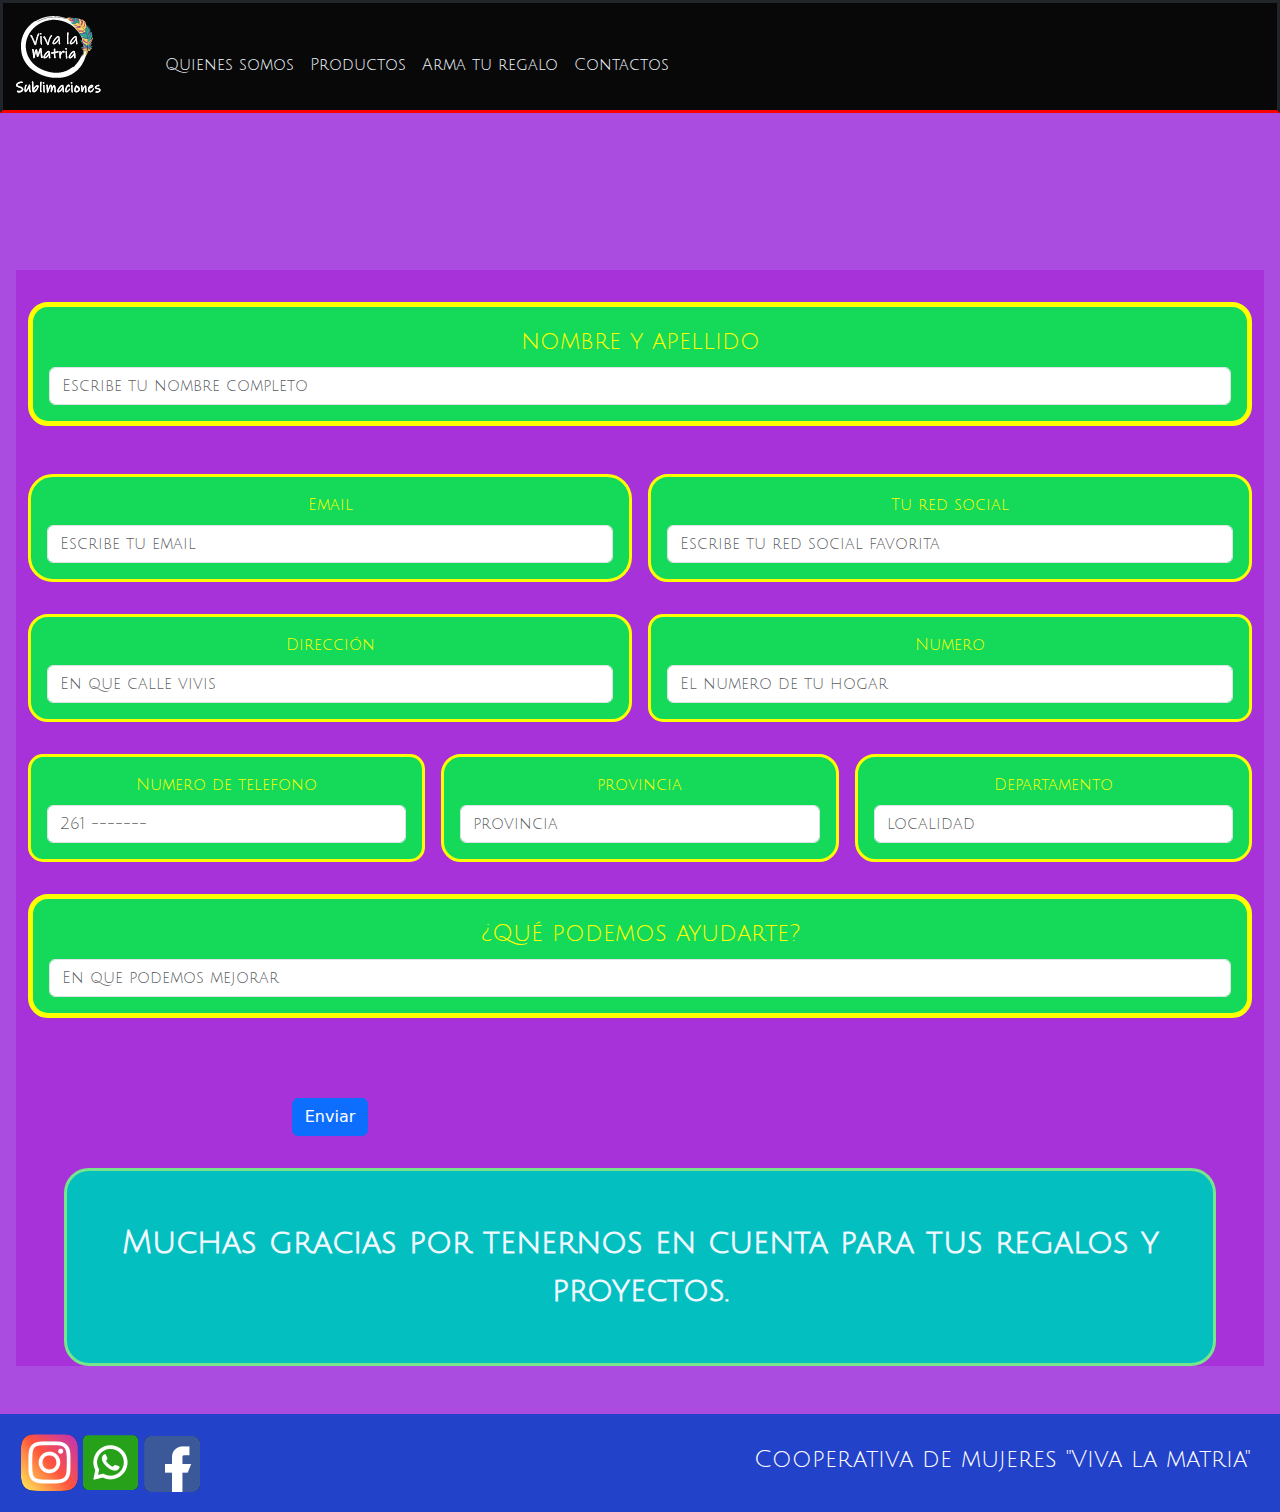
==== pages/contactos.html @ 8a1effc8 "Add files via upload" ====
<!DOCTYPE html>
<html lang="en">
<head>
    <meta charset="UTF-8">
    <meta name="viewport" content="width=device-width, initial-scale=1.0">
    <link href="https://cdn.jsdelivr.net/npm/bootstrap@5.3.3/dist/css/bootstrap.min.css" rel="stylesheet" integrity="sha384-QWTKZyjpPEjISv5WaRU9OFeRpok6YctnYmDr5pNlyT2bRjXh0JMhjY6hW+ALEwIH" crossorigin="anonymous">
    <title>contactos</title>
    <link rel="stylesheet" href="../css/main.css">
</head>
<body>
  
  <nav class="navbar navbar-expand-lg navbar-light">
    <div class="container-fluid">
      <a class="navbar-brand" href="../index.html">
        <img src="../imagenes/blacxo.png" alt="">
      </a>
      <button class="navbar-toggler bg-light" type="button" data-bs-toggle="collapse" data-bs-target="#navbarNavAltMarkup" aria-controls="navbarNavAltMarkup" aria-expanded="false" aria-label="Toggle navigation">
        <span class="navbar-toggler-icon bg-light"></span>
      </button>
      <div class="collapse navbar-collapse" id="navbarNavAltMarkup">
        <div class="navbar-nav">
          
          <a class="nav-link" href="../pages/nostros.html">Quienes somos</a>
          <a class="nav-link" href="../pages/produc.html">Productos</a>
          <a class="nav-link" href="../pages/armatupack.html">Arma tu regalo</a>
          <a class="nav-link" href="../pages/contactos.html">Contactos</a>
          
        </div>
      </div>
    </div>
  </nav>
  <div class="caricatura">

    <iframe src="https://lottie.host/embed/b3f17130-139a-46fc-b226-9d6e47f31c2c/EEmPaVy9cm.json"></iframe>
  
  <main class="contactosGeneral">
    <div class="container-fluid">
      <div class="row g-3">
        <div class="col col-12 col-sm-12 col-md-12 col-lg-12">
          <div class="nombreApellido">
            <label for="emailInput" class="form-label">nombre y apellido</label>
            <input type="email" class="form-control" id="emailInput" placeholder="Escribe tu nombre completo">
          </div>

        </div>
        <div class="col col col-sm-12 col-md-6 col-lg-6">
          <div class="mail">
            <label for="emailInput" class="form-label">Email</label>
            <input type="email" class="form-control" id="emailInput" placeholder="Escribe tu email">
          </div>
          </div>
        <div class="col col-sm-12 col-md-6 col-lg-6">
           <div class="redsocial">
              <label for="inputSocial" class="form-label"> Tu red social</label>
              <input type="text" class="form-control" id="inputSocial" placeholder="Escribe tu red social favorita">
            </div>
        </div>
        <div class="col col-sm-12 col-md-6 col-lg-6">
           <div class="direccion">
              <label for="inputDireccionl" class="form-label"> Dirección</label>
              <input type="text" class="form-control" id="inputDireccion" placeholder="En que calle vivis">
           </div>
         
          </div>
        <div class="col col-sm-12 col-md-6 col-lg-6">
          <div class="numero">
            <label for="inputNumber" class="form-label"> Numero</label>
            <input type="text" class="form-control" id="inputNumber" placeholder="El numero de tu hogar">
          </div>
          
        </div>  
        <div class="col col-sm-12 col-md-4 col-lg-4">
          <div class="tel">
              <label for="inputNumberTel" class="form-label"> Numero de telefono</label>
              <input type="text" class="form-control" id="inputNumberTel" placeholder="261 -------">
          </div>
        </div>
        <div class="col col-sm-12 col-md-4 col-lg-4">
           <div class="provincia">
             <label for="inputProvince" class="form-label"> provincia</label>
              <input type="text" class="form-control" id="inputProvince" placeholder="provincia">
            </div>
              
        </div>
        <div class="col col-sm-12 col-md-4 col-lg-4">
          <div class="departamento">
           <label for="inputState" class="form-label"> Departamento</label>
           <input type="text" class="form-control" id="inputState" placeholder="localidad">
         </div>
        </div>
        <div class="col-sm-12 col-md-12 col-lg-12">
          <div class="quePodemos">
           <label for="inputcoment" class="form-label"> ¿Qué podemos ayudarte?</label>
           <input type="text" class="form-control" id="inputcoment" placeholder="En que podemos mejorar">
          </div>
        </div>

         <div class="col-6">
            <div class="enviar"></div>
              <button type="submit" class="btn btn-primary">
               Enviar
              </button>
            </div>
          </div>
    </div>
      <div class="row-8">
        <div class="ContactoMujeres">
           <p class="contac"> Muchas gracias por tenernos en cuenta para tus regalos y proyectos. </p>
            
          </div>

      </div>

    </div>
    
   
    <div class="foote">
              
      <div class="iconos">
        <a href="https://www.instagram.com/vivalamatria2023/">
            <img src="../imagenes/I.png" alt="instagram">
        </a>
        <a href="https://whatsapp.com/channel/0029VaIj0CXFi8xaFSref11J">
            <img src="../imagenes/Recurso 4.png" alt=" whatsapp">
        </a>
        <a href="https://www.facebook.com/profile.php?id=100095602959605">
            <img src="../imagenes/Recurso 5.png" alt="facebook">

        </a>
        
    </div>
      
      
      <div class="titu">
          <h2 class="coope">Cooperativa de mujeres "Viva la matria"</h2>
      </div>
        
  
        
    </div>
      
  </footer>
  <script src="https://cdn.jsdelivr.net/npm/bootstrap@5.3.3/dist/js/bootstrap.bundle.min.js" integrity="sha384-YvpcrYf0tY3lHB60NNkmXc5s9fDVZLESaAA55NDzOxhy9GkcIdslK1eN7N6jIeHz" crossorigin="anonymous"></script>
  
    
</body>
  
</html>
---- css/main.css ----
/* tipografias general*/
@font-face {
  font-family:"juli" ;
  src: url("../font/juli.ttf");
}
/* reset de la paginas */
*{margin:0;
padding: 0;
box-sizing:border-box;}

/* navegador */
nav{
    background-color:#080808;
    border-bottom-color: rgb(255, 0, 0);
    border-style:solid ; 
    
   
ul
  {
    color: rgb(240, 248, 255);font-family: "juli";font:20px; list-style-type:none; text-decoration: none; 
  }
 
  
  
  
 ol { list-style: none;}
 /* navegador */

footer {background-color: #8045FE;
width:1850px;
grid-area:footer;
}



    
ol li {display:inline-block;
       padding-inline-start:30px;
       color: aliceblue;
      
       
      }  
.textos1
{ text-align: center;
  font-family:"juli";
  color: aliceblue;
  font-size:xx-large;
  background-color:turquoise;
  border-color: white ;
  padding: 9rem ;
  grid-area: titulo ;
 
 
}
      
.imagentaza 
  {text-align: center;
   background-color: #2342ca;
   border: 5px;
   border-color: aliceblue;
   padding: 13rem;
   grid-area: imagen;
    
          
} 

}
       



.precios {background-color: aqua;
        text-align: right;}

.titulo2 {font-size: large;}
.contac { 
        font-family:"juli";
        font-size: large;
        font-weight: bold;
       }
.contenedor{
  display:grid;
  gap:10px;
  justify-content: space-between;
  align-items:center center;
  grid-template-areas: 
  "imagen titulo"
  "imagen descripcion"
  ;
}
.cuerponostros{ 
  background-color: aliceblue;
  width:1850px
}
.foote{
  display: flex;
  justify-content: space-between;
  align-items: center;
  padding-top: 20px;
  padding-bottom:  20px;
  padding-left:20px ;
  padding-right: 20px;
  background-color: #2342ca; 
 }
 .coope{ font-family:"juli";
font-size:x-large;
color:white;
}
a{text-decoration: none;
color: aliceblue;
}
.descripcion{ background-color: #77E68A;
font-family: "juli";
color: aliceblue;
font-size:x-small;
grid-area:descripcion;
padding-top:2rem;

  padding-bottom: 3rem;
  padding-left:4rem ;
  padding-right: 5rem;
}


.productoremera{
  background-color: #77E68A;
color: aliceblue;
font-family: "juli";
font-size: xx-large;
text-align: center;
padding-left:2rem;
justify-content: center;
border-radius:20px;
border-color: #8045FE;
border-style:solid;
margin-top:2rem; 



}
.productotaza{
  background-color: darkturquoise;
  color: aliceblue;
  font-family: "juli";
  font-size: xx-large;
  grid-area: taza;
  padding:2rem;
  border-radius:20px;
  text-align: center;
  margin-top:2rem;
  margin-bottom:2rem;
  border-color: #8045FE;
  border-style:solid; 
}
.productollavero{
  background-color: deeppink;
  color: aliceblue;
  font-family: "juli";
  font-size: xx-large;
  grid-area: llavero;
  border-radius:20px;
  text-align: center;
  padding:2rem;
  margin-bottom:2rem;
  border-color: #8045FE;
  border-style:solid; 

  
}
.botones{
  background-color: deepskyblue;
  color: aliceblue;
  font-family: "juli";
  font-size: xx-large;
  grid-area:boton;
  text-align: center;
  padding:2rem;
  border-radius:20px;
  border-color: #8045FE;
  border-style:solid ;
}

.productoss{
  display: grid;
  gap: 1rem;
  grid-template-columns:1fr 1fr;
  grid-template-rows:1fr 1fr ;
 
  grid-template-areas: 
  "remera taza"
  "boton llavero"
 }

p{
  text-align: center ;
  padding-bottom:3rem ;
}
.remera{
  text-align: center;
}
.taza{
  text-align: center;
  
}
.llavero{
  text-align: center;
}
.boton{
  text-align: center;
}
.imagen1{ justify-content: center;
  text-align: center;
  text-align: center;
  
}
.imagen2{
  padding-top:2rem;
  align-items: center;
}
.imagen3{
  padding-left:2rem
  padding-top:2rem ;
  align-items:center;
}

.imagen4{
  padding-left:
  padding-top:2rem ;}
  @media (width < 600px) 
  {
   .contenedor {
     grid-template-columns:1fr;
     grid-template-rows: 1fr 1fr 2fr;
     grid-template-areas:
     "imagen"
     "titulo"
     "descripcion"
   }
   .barra{
     display: inline;
    justify-content:left;
    padding-top:0px;
    padding-left:0%;
    padding-right:0%;
    width:100%;
   } 
   .foote{
     display: block;
     align-items: center;
   }
   .descripcion{
     font-size: xx-large;
     text-align: center;
     justify-content: center;
     width: 1080px;
     padding-left:13rem ;
     padding-bottom:13rem ;
     padding-top:13rem;
     padding-right:13rem;
     
 
   }
   .imagentaza{
     padding-left:0rem;
     padding-right:1rem;
     justify-content: left;
     }
     
   
     
     
 } 
 @media (width < 600px){.productoss {
  grid-template-columns:1fr 1fr 1fr 1fr ;
  grid-template-rows:1fr;
  grid-template-areas: 
  "remera" 
  "taza"
  "boton" 
  "llavero"}

 }
 
 
 .nosotros{
  padding-top:20px ;
  padding-bottom:20px ;
  background-color: rgb(248, 244, 244);
  }
  .que{background-color:#A63392;      
   
   padding: 10px;
   border-radius:40px ;
   font-family:"juli" ;
   text-align: center;
   padding:2rem ;
   
   
}
   .que:hover{
    background-color:rgb(216, 4, 216);
    border-color:yellow;
    border-style:solid ;
    animation: heartBeat; 
    animation-duration: 2s; 
   }
  .cuando{
    background-color:#03BFC0 ;
   gap: 10px;
   padding: 10px;
   border-radius:40px;
   font-family:"juli";
   text-align: center;
   padding:2rem;
   margin-bottom:2rem;
   
  }
  .cuando:hover{
    background-color: rgb(6, 99, 99);
    border-color:yellow;
    border-style:solid;
    animation:heartBeat; 
   animation-duration: 2s;
  }
  h2{color: azure;
    text-align: center;
  padding-left:10px ;
  padding-right: 10px;
   }
  p{color: aliceblue;
  text-align: center;
padding-left: 10px;
padding-right: 10px;}
  .preguntas{
    background-color:#431ec7 ;
   gap: 10px;
   padding: 10px;
   border-radius:40px ;
   text-align: center;
   padding: 2rem;
   font-family:"juli" ;
   

  }
  .preguntas:hover{
    background-color:#3705ec;
    animation: heartBeat; 
    animation-duration: 2s;
    border-color: yellow;
    border-style:solid;
  }
  .donde{
    background-color:blue ;
   gap: 10px;
   padding: 10px;
   border-radius:40px ;
   text-align: center;
   font-family: "juli";
   padding-top:2rem;
   margin-top:1rem ;
   padding: 2rem;
   
  }
  .donde:hover{
  background-color: #2342ca;
  animation: heartBeat; 
  animation-duration: 2s;
  border-color:yellow;
  border-style:solid ;
  }

  .porque{
    background-color:violet ;
   gap: 10px;
   padding: 10px;
   border-radius:40px;
   text-align: center;
   font-family: "juli";
   padding-top:2rem;
   padding:2rem;
   
  }
  .porque:hover{
    background-color:rgb(243, 2, 243);
    animation: heartBeat; 
    animation-duration: 2s;
    border-color:yellow;
    border-style:solid ;

    
  }
  .integra{
    background-color:rgb(60, 243, 158) ;
   gap: 10px;
   padding: 2rem;
   border-radius:40px;
   text-align: center;
   font-family: "juli";
   
   
  }
  .integra:hover{
    background-color:rgb(17, 247, 124);
    animation: heartBeat; 
    animation-duration: 2s;
    border-color:yellow;
    border-style:solid ;
    
    

  }
  .ContactoMujeres{
    background-color: #03BFC0;
    padding-top:1rem;
    padding-bottom:1rem;
  
    border-radius:25px;
    border-color: #77E68A;
    border-style:solid;
    margin-bottom:2rem;
    margin-top:2rem ;
    margin-left:3rem;
    margin-right:3rem;
    

  }
  .mail{
    background-color: #14D959 ;
    font-family:"juli";
    color:yellow;
    gap:2rem;
    margin-top:2rem;
    border-radius:25px;
    text-align: center;
    padding-top:1rem;
    padding:1rem;
    border-style:solid;
    ;
    

    
    
  }
.contac{
  text-align:center;
  font-size: xx-large;
  padding-top: 2rem;
  padding-bottom:1rem;
  
}
.redsocial{
  background-color: #14D959;
  font-family:"juli";
  color: yellow;
  border-radius:20px;
  text-align: center;
  margin-top:2rem;
  padding-top:1rem;
  padding:1rem;
  border-color:yellow;
  border-style:solid;
}
.direccion{
  background-color: #14D959;
  font-family:"juli" ;
  border-radius:20px ;
  color:yellow;
  text-align: center;
  padding-top:1rem;
  margin-top: 1rem;
  gap:1rem;
  padding:1rem;
  border-color: yellow;
  border-style:solid;
  

}
.contactosGeneral{
  background-color:#A732D9;
   
}
.numero{
  background-color:  #14D959;
  font-family:"juli";
  border-radius:15px;
  text-align: center;
  margin-top:1rem;
  color:yellow;
  padding:1rem;
  border-color:yellow;
  border-style:solid ;
  }
.tel{
  background-color:  #14D959;
  border-radius:15px;
  font-family:"juli" ;
  color:yellow;
  text-align: center;
  padding-top:1rem;
  padding:1rem;
  border-color:yellow ;
  border-style:solid;
  margin-top:1rem ;
}
.provincia{ 
  background-color:  #14D959;
  border-radius:20px;
  text-align: center;
  font-family:"juli";
  padding:1rem;
  margin-top:1rem;
  border-style:solid;
  border-color:yellow;
  color:yellow;
}
.departamento{
  background-color:  #14D959;
  border-radius:20px;
  text-align: center;
  font-family:"juli";
  padding:1rem;
  margin-top:1rem;
  border-style:solid;
  border-color:yellow;
  color:yellow;
}
.quePodemos{
  background-color:  #14D959;
  border-radius:20px;
  text-align: center;
  font-family:"juli";
  padding:1rem;
  margin-top:1rem;
  border-style: solid;
  border-color: yellow;
  color: yellow;
  font-size: x-large;
  border-width:5px ;
}
.nombreApellido{ background-color:  #14D959;
  border-radius:20px;
  text-align: center;
  font-family:"juli";
  padding:1rem;
  margin-top:1rem;
  border-style: solid;
  border-color: yellow;
  color: yellow;
  font-size: x-large;
  border-width:5px ;

}



.enviar{
  margin-top:1rem;
  padding-left:5rem;
  margin-bottom:1rem ;
  margin-top:1rem;
  padding-bottom:2rem;
  

}
.navbar-nav{
  font-family:"juli";
  padding-left:2rem ;
  margin-top:1rem ;
  }
.nav-link{
  color: aliceblue;
  text-align: right;
  padding-left:1rem;

}
.imagen-principal{
  background-color: #03BFC0;
  border-radius:45px;
  text-align: center;
  padding:2rem ;
  margin-top:1rem;
  margin-bottom:2rem;
  border-color: yellow;
  border-width:5px;
  border-style: solid;
 
}
.imagen-principal:hover{
  border-width:10px;
  background-color: #05e9e9;
  animation:tada; 
  animation-duration: 2s;
  
  
}
.titulo1{background-color: #6E2EC9;
border-radius:20px;
padding: 3rem;
text-align:center ;
color: rgb(235, 252, 9);
border-color: #77E68A;
border-style:solid ;
font-family:"juli";


}
.descripcion{
  border-radius:20px ;
  border-color: #A732D9;
  border-style:solid;
  margin-bottom:2rem;
  
}

.caricatura{
  text-align: center;
  background-color:rgb(170, 76, 224);
  padding:1rem;
  

  
}
.chica{
  text-align: center;
 
  border-radius:1000px;
  background-size: cover;
  margin-left:2rem;
  margin-right:2rem;
  font-family:"juli";
  font-size:xx-large;
  color:#8e73f0;
  padding:1rem;

  


}
.chica:hover{
  animation:swing; 
  animation-duration: 2s;

}  

.card-img-top{
  object-fit: cover;
  width:100%;
  height:100%;
  align-items:center;
  justify-content: center;
  border-radius:20px;
  padding:2rem;
}
.card-img-top:hover{
  object-fit: cover;
  width:100%;
  height:100%;
  align-items:center;
  justify-content: center;
  border-radius:50px;
  padding:2rem;
  
 
  animation:swing; 
  animation-duration: 2s;
}

.card{
  width:fit-content ;
  height:fit-content;
  gap:2rem;
  margin-top:2rem;
  margin-left:2rem;
  margin-right:2rem;
  margin-bottom:2rem;
  border-radius:20px;
  background-color:#A732D9;
  border-bottom: #14D959;
  border-style: solid;

}
.card-text{
  color: white;
  font-family:"juli" ;
  font-size: small;
  background-color: #14D959;
  padding:2rem ;
  border-radius:25px;
  text-align: justify;
}
.card-title{

 color: white;
  font-family:"juli" ;
  font-size:xx-large;
  background-color: ;
  padding: ;
  border-radius:25px;
  text-align: center;
}
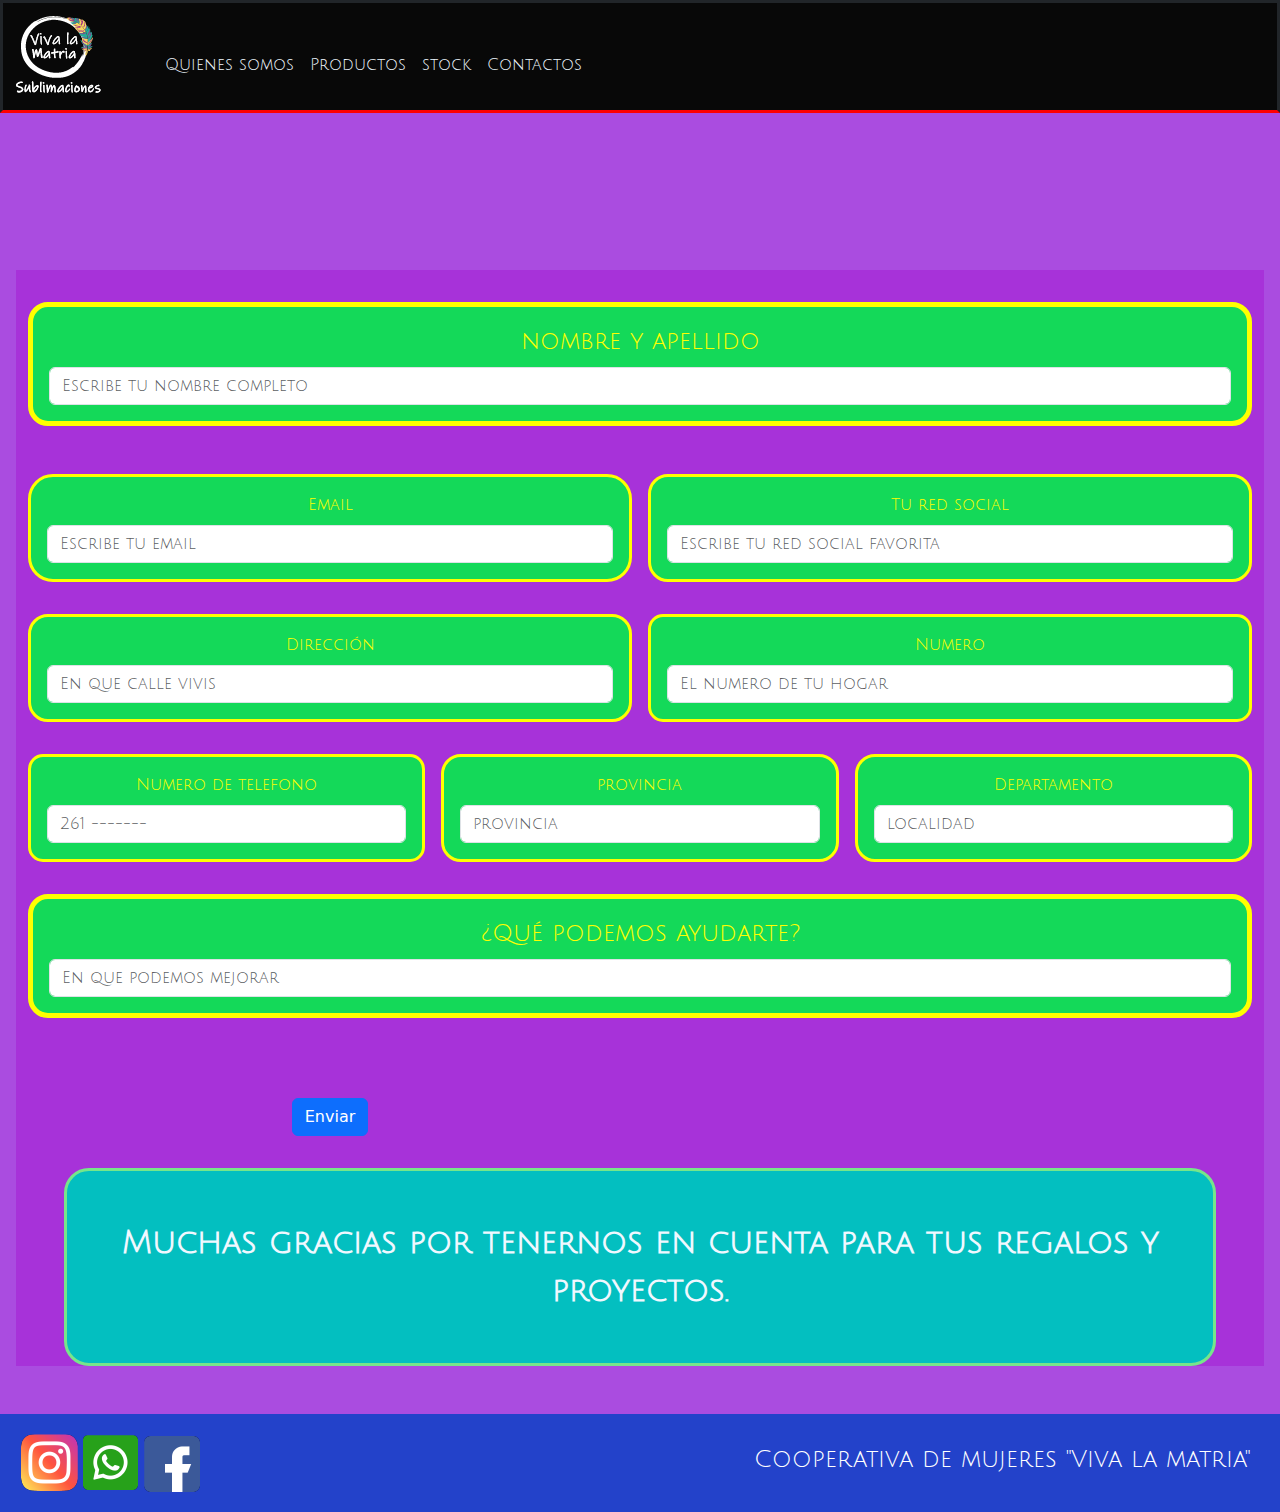
==== commit 77f3282a: "Add files via upload" ====
--- a/pages/contactos.html
+++ b/pages/contactos.html
@@ -3,6 +3,9 @@
 <head>
     <meta charset="UTF-8">
     <meta name="viewport" content="width=device-width, initial-scale=1.0">
+    <meta name="description" content=" Es una cooperativa de trabajo de sublimacion.Hacemos todo tipo e sublimación tanto en telas , en ceramica ,plastico.Ademas somos una cooperativa de mujeres que ayudamos en tematicas de genero">
+    <meta name="keywords" content="cooperativa de trabajo,sublimados en mendoza,sublimados en Guaymallen, tazas,flork,banderas,remeras,llaveros,pañuelos,buzos,bodys,bebe,niño,jovenes,adultos">
+    <meta name="author" content="Carlos Ignacio Cebreros">
     <link href="https://cdn.jsdelivr.net/npm/bootstrap@5.3.3/dist/css/bootstrap.min.css" rel="stylesheet" integrity="sha384-QWTKZyjpPEjISv5WaRU9OFeRpok6YctnYmDr5pNlyT2bRjXh0JMhjY6hW+ALEwIH" crossorigin="anonymous">
     <title>contactos</title>
     <link rel="stylesheet" href="../css/main.css">
@@ -22,7 +25,7 @@
           
           <a class="nav-link" href="../pages/nostros.html">Quienes somos</a>
           <a class="nav-link" href="../pages/produc.html">Productos</a>
-          <a class="nav-link" href="../pages/armatupack.html">Arma tu regalo</a>
+          <a class="nav-link" href="../pages/stock.html">stock</a>
           <a class="nav-link" href="../pages/contactos.html">Contactos</a>
           
         </div>
@@ -43,46 +46,46 @@
           </div>
 
         </div>
-        <div class="col col col-sm-12 col-md-6 col-lg-6">
+        <div class="col col-12 col-sm-12 col-md-6 col-lg-6">
           <div class="mail">
             <label for="emailInput" class="form-label">Email</label>
             <input type="email" class="form-control" id="emailInput" placeholder="Escribe tu email">
           </div>
           </div>
-        <div class="col col-sm-12 col-md-6 col-lg-6">
+        <div class="col col-12 col-sm-12 col-md-6 col-lg-6">
            <div class="redsocial">
               <label for="inputSocial" class="form-label"> Tu red social</label>
               <input type="text" class="form-control" id="inputSocial" placeholder="Escribe tu red social favorita">
             </div>
         </div>
-        <div class="col col-sm-12 col-md-6 col-lg-6">
+        <div class="col col-12 col-sm-12 col-md-6 col-lg-6">
            <div class="direccion">
               <label for="inputDireccionl" class="form-label"> Dirección</label>
               <input type="text" class="form-control" id="inputDireccion" placeholder="En que calle vivis">
            </div>
          
           </div>
-        <div class="col col-sm-12 col-md-6 col-lg-6">
+        <div class="col col-12 col-sm-12 col-md-6 col-lg-6">
           <div class="numero">
             <label for="inputNumber" class="form-label"> Numero</label>
             <input type="text" class="form-control" id="inputNumber" placeholder="El numero de tu hogar">
           </div>
           
         </div>  
-        <div class="col col-sm-12 col-md-4 col-lg-4">
+        <div class="col col-12 col-sm-12 col-md-4 col-lg-4">
           <div class="tel">
               <label for="inputNumberTel" class="form-label"> Numero de telefono</label>
               <input type="text" class="form-control" id="inputNumberTel" placeholder="261 -------">
           </div>
         </div>
-        <div class="col col-sm-12 col-md-4 col-lg-4">
+        <div class="col col-12 col-sm-12 col-md-4 col-lg-4">
            <div class="provincia">
              <label for="inputProvince" class="form-label"> provincia</label>
               <input type="text" class="form-control" id="inputProvince" placeholder="provincia">
             </div>
               
         </div>
-        <div class="col col-sm-12 col-md-4 col-lg-4">
+        <div class="col col-12 col-sm-12 col-md-4 col-lg-4">
           <div class="departamento">
            <label for="inputState" class="form-label"> Departamento</label>
            <input type="text" class="form-control" id="inputState" placeholder="localidad">
--- a/css/main.css
+++ b/css/main.css
@@ -25,8 +25,9 @@
   
   
  ol { list-style: none;}
- /* navegador */
-
+ /*................................................................ navegador................................................... */
+
+ /* Comment */
 footer {background-color: #8045FE;
 width:1850px;
 grid-area:footer;
@@ -70,7 +71,7 @@
 
 
 
-.precios {background-color: aqua;
+.precios {background-color: rgb(27, 27, 27);
         text-align: right;}
 
 .titulo2 {font-size: large;}
@@ -79,18 +80,10 @@
         font-size: large;
         font-weight: bold;
        }
-.contenedor{
-  display:grid;
-  gap:10px;
-  justify-content: space-between;
-  align-items:center center;
-  grid-template-areas: 
-  "imagen titulo"
-  "imagen descripcion"
-  ;
-}
+
+
 .cuerponostros{ 
-  background-color: aliceblue;
+  background-color: rgb(12, 12, 12);
   width:1850px
 }
 .foote{
@@ -117,9 +110,9 @@
 grid-area:descripcion;
 padding-top:2rem;
 
-  padding-bottom: 3rem;
-  padding-left:4rem ;
-  padding-right: 5rem;
+  padding-bottom: 1rem;
+  padding-left:1rem ;
+  padding-right: 1rem;
 }
 
 
@@ -194,7 +187,8 @@
 
 p{
   text-align: center ;
-  padding-bottom:3rem ;
+  padding-bottom:1rem;
+  font-size: x-large;
 }
 .remera{
   text-align: center;
@@ -215,28 +209,21 @@
   
 }
 .imagen2{
-  padding-top:2rem;
+  padding-top:1rem;
   align-items: center;
 }
 .imagen3{
-  padding-left:2rem
-  padding-top:2rem ;
+  padding-left:1rem;
+  padding-top:1rem ;
   align-items:center;
 }
 
 .imagen4{
-  padding-left:
-  padding-top:2rem ;}
+  
+  padding-top:1rem ;}
   @media (width < 600px) 
   {
-   .contenedor {
-     grid-template-columns:1fr;
-     grid-template-rows: 1fr 1fr 2fr;
-     grid-template-areas:
-     "imagen"
-     "titulo"
-     "descripcion"
-   }
+   
    .barra{
      display: inline;
     justify-content:left;
@@ -253,16 +240,16 @@
      font-size: xx-large;
      text-align: center;
      justify-content: center;
-     width: 1080px;
-     padding-left:13rem ;
-     padding-bottom:13rem ;
-     padding-top:13rem;
-     padding-right:13rem;
+     
+     padding-left:1rem ;
+     padding-bottom:1rem ;
+     padding-top:1rem;
+     padding-right:1rem;
      
  
    }
    .imagentaza{
-     padding-left:0rem;
+     padding-left:1rem;
      padding-right:1rem;
      justify-content: left;
      }
@@ -271,22 +258,14 @@
      
      
  } 
- @media (width < 600px){.productoss {
-  grid-template-columns:1fr 1fr 1fr 1fr ;
-  grid-template-rows:1fr;
-  grid-template-areas: 
-  "remera" 
-  "taza"
-  "boton" 
-  "llavero"}
-
- }
+
+ 
  
  
  .nosotros{
-  padding-top:20px ;
-  padding-bottom:20px ;
-  background-color: rgb(248, 244, 244);
+  padding-top:3rem ;
+  padding-bottom:3rem ;
+  background-color: rgb(249, 250, 249);
   }
   .que{background-color:#A63392;      
    
@@ -650,7 +629,7 @@
   align-items:center;
   justify-content: center;
   border-radius:20px;
-  padding:2rem;
+  padding:1rem;
 }
 .card-img-top:hover{
   object-fit: cover;
@@ -659,7 +638,7 @@
   align-items:center;
   justify-content: center;
   border-radius:50px;
-  padding:2rem;
+  padding:1rem;
   
  
   animation:swing; 
@@ -678,24 +657,24 @@
   background-color:#A732D9;
   border-bottom: #14D959;
   border-style: solid;
+ 
 
 }
 .card-text{
   color: white;
   font-family:"juli" ;
-  font-size: small;
+  font-size:xx-large ;
   background-color: #14D959;
-  padding:2rem ;
+  padding:1rem ;
   border-radius:25px;
-  text-align: justify;
+  text-align: center;
 }
 .card-title{
 
  color: white;
   font-family:"juli" ;
   font-size:xx-large;
-  background-color: ;
-  padding: ;
+  
   border-radius:25px;
   text-align: center;
 }